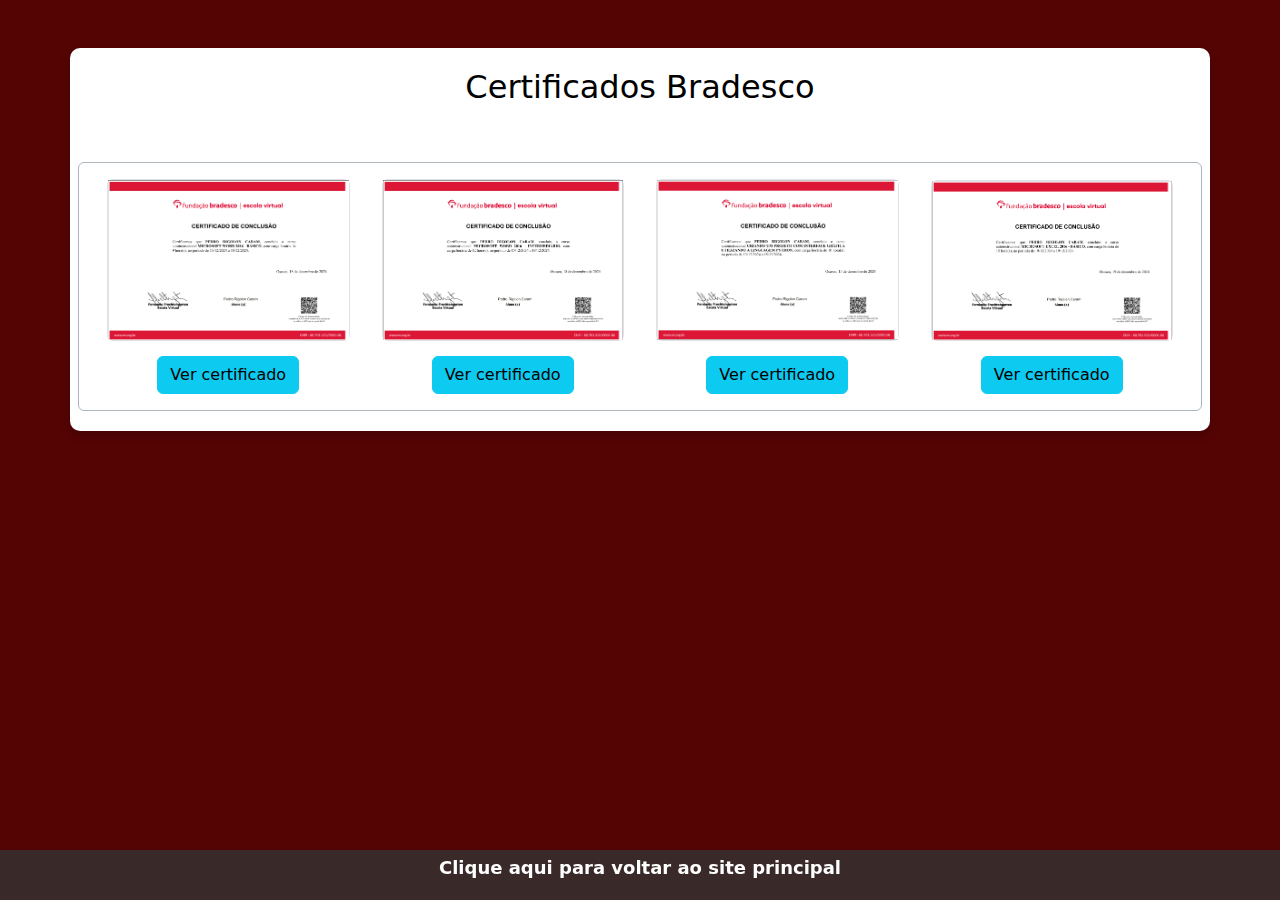
==== CSS-JS-HTML/html/certificados/bradesco/certificados-bradesco.html @ 1675a4d1 "link da barra de redirecionamento (arrumado?)" ====
<!DOCTYPE html>
<html lang="pt-BR">
<head>
    <meta charset="UTF-8">
    <meta name="viewport" content="width=device-width, initial-scale=1.0">
    <title>Certificados Bradesco</title>
    <link rel="icon" type="image/png" href="https://pedrorigolon.github.io/portfolio/video-imagens/favicon.png">
    <link href="https://cdn.jsdelivr.net/npm/bootstrap@5.3.3/dist/css/bootstrap.min.css" rel="stylesheet" integrity="sha384-QWTKZyjpPEjISv5WaRU9OFeRpok6YctnYmDr5pNlyT2bRjXh0JMhjY6hW+ALEwIH" crossorigin="anonymous">
    <link rel="stylesheet" href="https://pedrorigolon.github.io/portfolio/CSS-JS-HTML/html/certificados/bradesco/certificados-bradesco.css">

</head>


<body>
    
    <div class="container-sm mt-sm-5 justify-content-center align-items-center center-container">
        <div class="row justify-content-center">
            <div class="text-black col-12">
                <h2>Certificados Bradesco</h2>
            </div>
    
            
            <div class="row justify-content-center text-black col-12 mt-5 border border-dark-subtle rounded mx-auto">
               
                <div class="certificate col-12 col-sm-6 col-md-4 col-lg-3 col-xl-3 p-3">
                    <picture class="border rounded">
                        <img src="https://pedrorigolon.github.io/portfolio/CSS-JS-HTML/html/certificados/bradesco/documentos/certificado1.png" alt="Certificado de Word basico">
                    </picture>
    
                    <a href="https://pedrorigolon.github.io/portfolio/CSS-JS-HTML/html/certificados/bradesco/documentos/certificado1.png" target="_blank">
                        <button class="btn btn-info">Ver certificado</button>
                    </a>
                </div>

                <div class="certificate col-12 col-sm-6 col-md-4 col-lg-3 col-xl-3 p-3">
                    <picture class="border rounded">
                        <img src="https://pedrorigolon.github.io/portfolio/CSS-JS-HTML/html/certificados/bradesco/documentos/certificado2.png" alt="Certificado de word intermediario">
                    </picture>
    
                    <a href="https://pedrorigolon.github.io/portfolio/CSS-JS-HTML/html/certificados/bradesco/documentos/certificado2.png" target="_blank">
                        <button class="btn btn-info">Ver certificado</button>
                    </a>
                </div>

                <div class="certificate col-12 col-sm-6 col-md-4 col-lg-3 col-xl-3 p-3">
                    <picture class="border rounded">
                        <img src="https://pedrorigolon.github.io/portfolio/CSS-JS-HTML/html/certificados/bradesco/documentos/certificado3.png" alt="Certificado de Projeto com interface grafica Python">
                    </picture>
    
                    <a href="https://pedrorigolon.github.io/portfolio/CSS-JS-HTML/html/certificados/bradesco/documentos/certificado3.png" target="_blank">
                        <button class="btn btn-info">Ver certificado</button>
                    </a>
                </div>

                <div class="certificate col-12 col-sm-6 col-md-4 col-lg-3 col-xl-3 p-3">
                    <picture class="border rounded">
                        <img src="https://pedrorigolon.github.io/portfolio/CSS-JS-HTML/html/certificados/bradesco/documentos/certificado4.png" alt="Certificado de Excell basico">
                    </picture>
    
                    <a href="https://pedrorigolon.github.io/portfolio/CSS-JS-HTML/html/certificados/bradesco/documentos/certificado4.png" target="_blank">
                        <button class="btn btn-info">Ver certificado</button>
                    </a>
                </div>
    
            
    
            </div>
        </div>
    </div>
    
    <div class="top-bar">
        <a href="https://pedrorigolon.github.io/portfolio/index.html#certificates" class="link-text"><p class="bar-text">Clique aqui para voltar ao site principal</p></a>
        <a href="#" class="bar-button">
            <i data-lucide="menu"></i>
        </a>
    </div>








    

    <script src="https://cdn.jsdelivr.net/npm/bootstrap@5.3.3/dist/js/bootstrap.bundle.min.js" integrity="sha384-YvpcrYf0tY3lHB60NNkmXc5s9fDVZLESaAA55NDzOxhy9GkcIdslK1eN7N6jIeHz" crossorigin="anonymous" async defer></script>
</body>
</html>
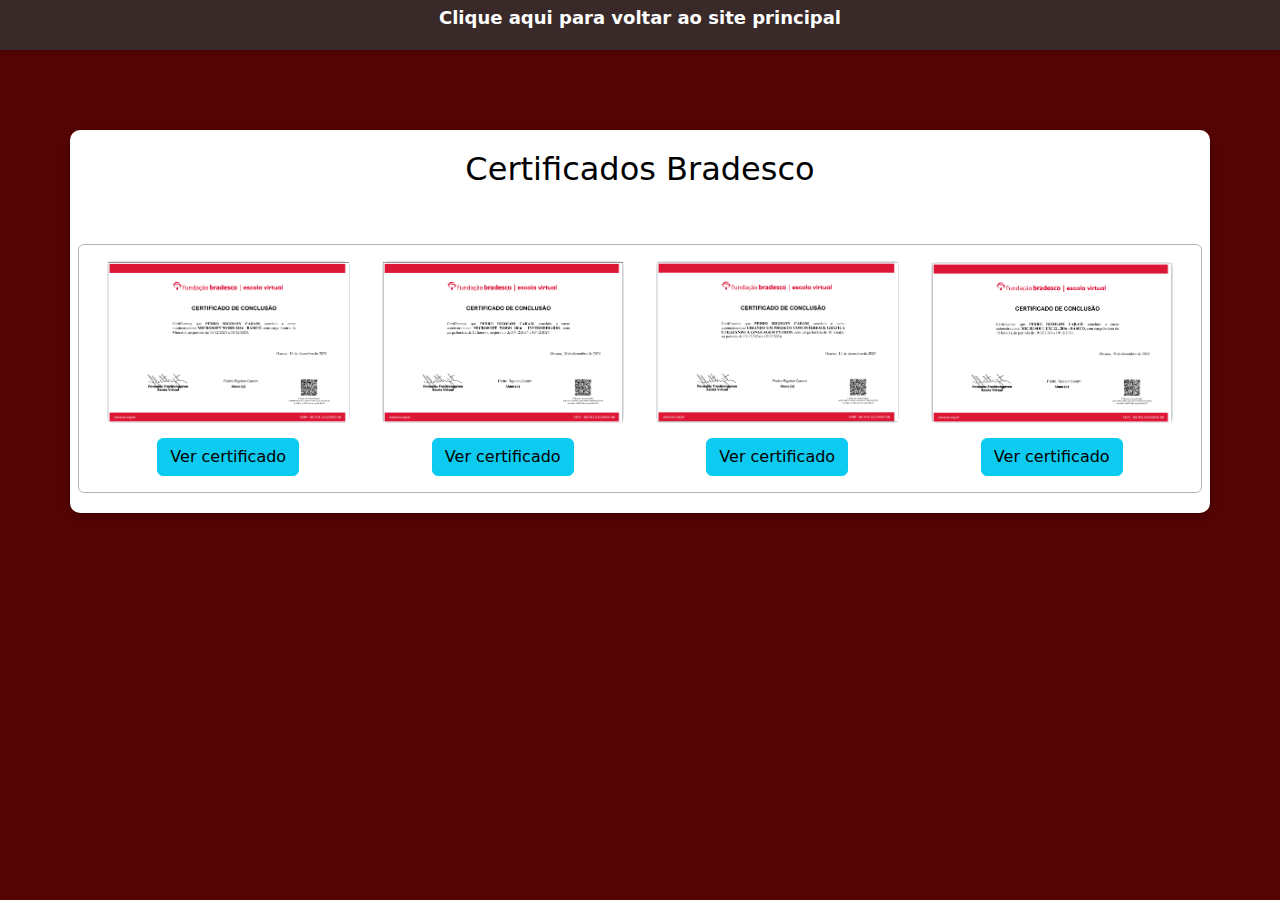
==== commit 4e2cae92: "barra de voltar ao cima agora em cima, nao fixa" ====
--- a/CSS-JS-HTML/html/certificados/bradesco/certificados-bradesco.html
+++ b/CSS-JS-HTML/html/certificados/bradesco/certificados-bradesco.html
@@ -12,6 +12,14 @@
 
 
 <body>
+    <div class="top-bar">
+        <a href="https://pedrorigolon.github.io/portfolio/index.html#certificates" class="link-text"><p class="bar-text">Clique aqui para voltar ao site principal</p></a>
+        <a href="#" class="bar-button">
+            <i data-lucide="menu"></i>
+        </a>
+    </div>
+
+
     
     <div class="container-sm mt-sm-5 justify-content-center align-items-center center-container">
         <div class="row justify-content-center">
@@ -68,13 +76,7 @@
         </div>
     </div>
     
-    <div class="top-bar">
-        <a href="https://pedrorigolon.github.io/portfolio/index.html#certificates" class="link-text"><p class="bar-text">Clique aqui para voltar ao site principal</p></a>
-        <a href="#" class="bar-button">
-            <i data-lucide="menu"></i>
-        </a>
-    </div>
-
+    
 
 
 
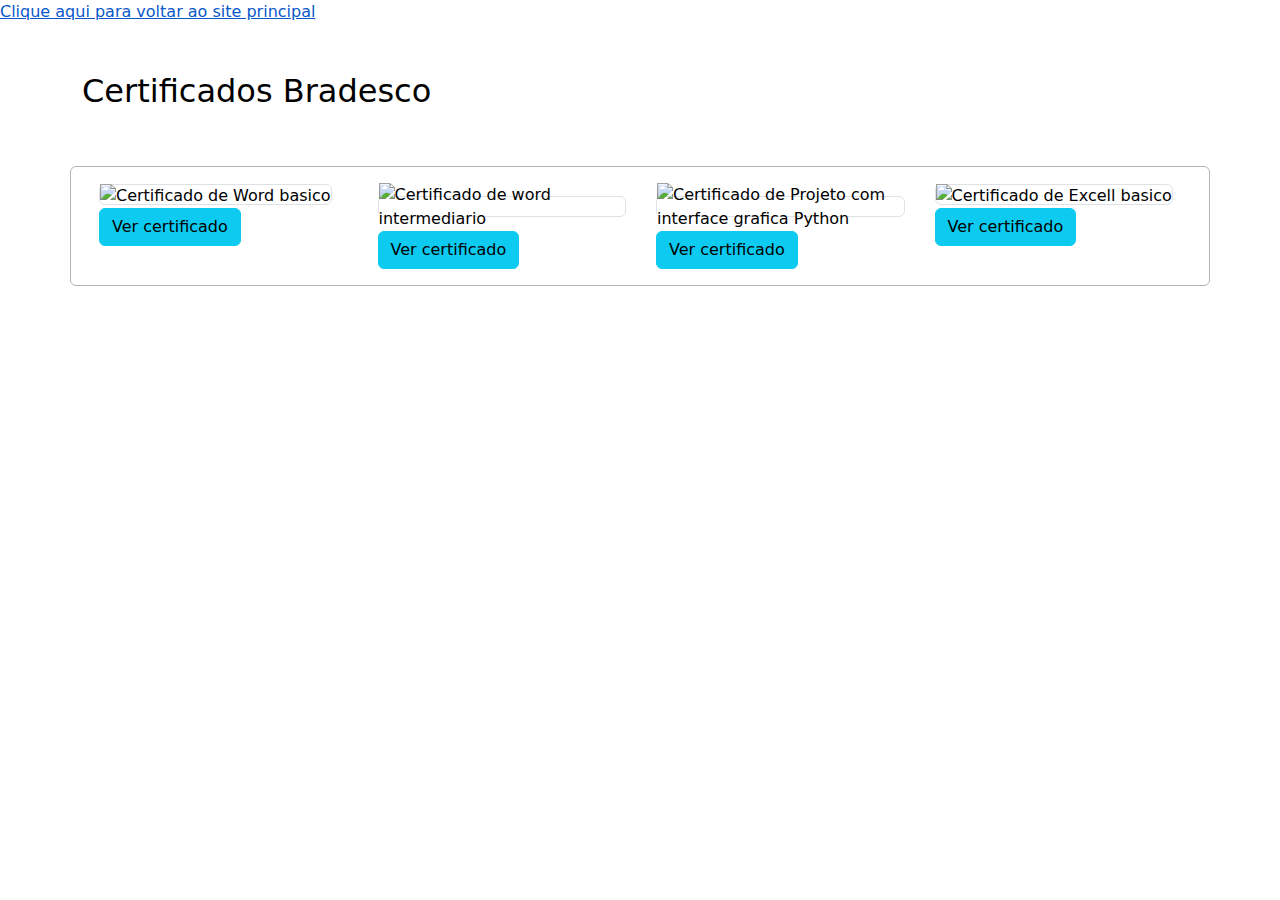
==== commit 5bedd632: "teste teste teste" ====
--- a/CSS-JS-HTML/html/certificados/bradesco/certificados-bradesco.html
+++ b/CSS-JS-HTML/html/certificados/bradesco/certificados-bradesco.html
@@ -4,16 +4,17 @@
     <meta charset="UTF-8">
     <meta name="viewport" content="width=device-width, initial-scale=1.0">
     <title>Certificados Bradesco</title>
-    <link rel="icon" type="image/png" href="https://pedrorigolon.github.io/portfolio/video-imagens/favicon.png">
+    <link rel="icon" type="image/png" href="/portfolio/video-imagens/favicon.png">
     <link href="https://cdn.jsdelivr.net/npm/bootstrap@5.3.3/dist/css/bootstrap.min.css" rel="stylesheet" integrity="sha384-QWTKZyjpPEjISv5WaRU9OFeRpok6YctnYmDr5pNlyT2bRjXh0JMhjY6hW+ALEwIH" crossorigin="anonymous">
-    <link rel="stylesheet" href="https://pedrorigolon.github.io/portfolio/CSS-JS-HTML/html/certificados/bradesco/certificados-bradesco.css">
+    <link rel="stylesheet" href="/portfolio/CSS-JS-HTML/html/certificados/bradesco/certificados-bradesco.css">
+    <link rel="stylesheet" href="/portfolio/CSS-JS-HTML/css/certificados.css">
 
 </head>
 
 
 <body>
     <div class="top-bar">
-        <a href="https://pedrorigolon.github.io/portfolio/index.html#certificates" class="link-text"><p class="bar-text">Clique aqui para voltar ao site principal</p></a>
+        <a href="/index.html#certificates" class="link-text"><p class="bar-text">Clique aqui para voltar ao site principal</p></a>
         <a href="#" class="bar-button">
             <i data-lucide="menu"></i>
         </a>
@@ -32,40 +33,40 @@
                
                 <div class="certificate col-12 col-sm-6 col-md-4 col-lg-3 col-xl-3 p-3">
                     <picture class="border rounded">
-                        <img src="https://pedrorigolon.github.io/portfolio/CSS-JS-HTML/html/certificados/bradesco/documentos/certificado1.png" alt="Certificado de Word basico">
+                        <img src="/portfolio/CSS-JS-HTML/html/certificados/bradesco/documentos/certificado1.png" alt="Certificado de Word basico">
                     </picture>
     
-                    <a href="https://pedrorigolon.github.io/portfolio/CSS-JS-HTML/html/certificados/bradesco/documentos/certificado1.png" target="_blank">
+                    <a href="/portfolio/CSS-JS-HTML/html/certificados/bradesco/documentos/certificado1.png" target="_blank">
                         <button class="btn btn-info">Ver certificado</button>
                     </a>
                 </div>
 
                 <div class="certificate col-12 col-sm-6 col-md-4 col-lg-3 col-xl-3 p-3">
                     <picture class="border rounded">
-                        <img src="https://pedrorigolon.github.io/portfolio/CSS-JS-HTML/html/certificados/bradesco/documentos/certificado2.png" alt="Certificado de word intermediario">
+                        <img src="/portfolio/CSS-JS-HTML/html/certificados/bradesco/documentos/certificado2.png" alt="Certificado de word intermediario">
                     </picture>
     
-                    <a href="https://pedrorigolon.github.io/portfolio/CSS-JS-HTML/html/certificados/bradesco/documentos/certificado2.png" target="_blank">
+                    <a href="/portfolio/CSS-JS-HTML/html/certificados/bradesco/documentos/certificado2.png" target="_blank">
                         <button class="btn btn-info">Ver certificado</button>
                     </a>
                 </div>
 
                 <div class="certificate col-12 col-sm-6 col-md-4 col-lg-3 col-xl-3 p-3">
                     <picture class="border rounded">
-                        <img src="https://pedrorigolon.github.io/portfolio/CSS-JS-HTML/html/certificados/bradesco/documentos/certificado3.png" alt="Certificado de Projeto com interface grafica Python">
+                        <img src="/portfolio/CSS-JS-HTML/html/certificados/bradesco/documentos/certificado3.png" alt="Certificado de Projeto com interface grafica Python">
                     </picture>
     
-                    <a href="https://pedrorigolon.github.io/portfolio/CSS-JS-HTML/html/certificados/bradesco/documentos/certificado3.png" target="_blank">
+                    <a href="/portfolio/CSS-JS-HTML/html/certificados/bradesco/documentos/certificado3.png" target="_blank">
                         <button class="btn btn-info">Ver certificado</button>
                     </a>
                 </div>
 
                 <div class="certificate col-12 col-sm-6 col-md-4 col-lg-3 col-xl-3 p-3">
                     <picture class="border rounded">
-                        <img src="https://pedrorigolon.github.io/portfolio/CSS-JS-HTML/html/certificados/bradesco/documentos/certificado4.png" alt="Certificado de Excell basico">
+                        <img src="/portfolio/CSS-JS-HTML/html/certificados/bradesco/documentos/certificado4.png" alt="Certificado de Excell basico">
                     </picture>
     
-                    <a href="https://pedrorigolon.github.io/portfolio/CSS-JS-HTML/html/certificados/bradesco/documentos/certificado4.png" target="_blank">
+                    <a href="/portfolio/CSS-JS-HTML/html/certificados/bradesco/documentos/certificado4.png" target="_blank">
                         <button class="btn btn-info">Ver certificado</button>
                     </a>
                 </div>
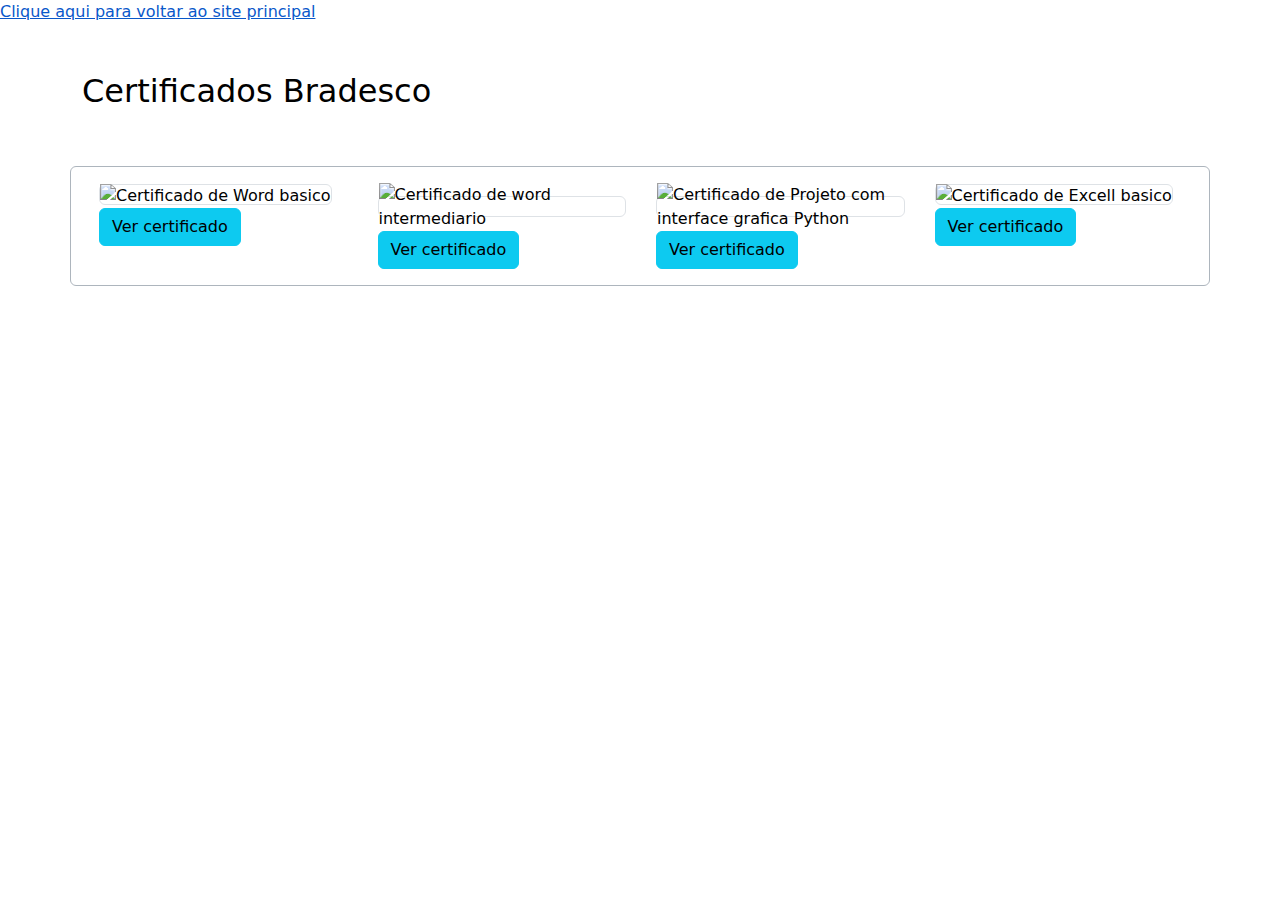
==== commit 530fb623: "arrumado diretorio do redirecionamento das paginas de certificado, e links de video-imagens e css" ====
--- a/CSS-JS-HTML/html/certificados/bradesco/certificados-bradesco.html
+++ b/CSS-JS-HTML/html/certificados/bradesco/certificados-bradesco.html
@@ -14,7 +14,7 @@
 
 <body>
     <div class="top-bar">
-        <a href="/index.html#certificates" class="link-text"><p class="bar-text">Clique aqui para voltar ao site principal</p></a>
+        <a href="/portfolio/index.html#certificates" class="link-text"><p class="bar-text">Clique aqui para voltar ao site principal</p></a>
         <a href="#" class="bar-button">
             <i data-lucide="menu"></i>
         </a>
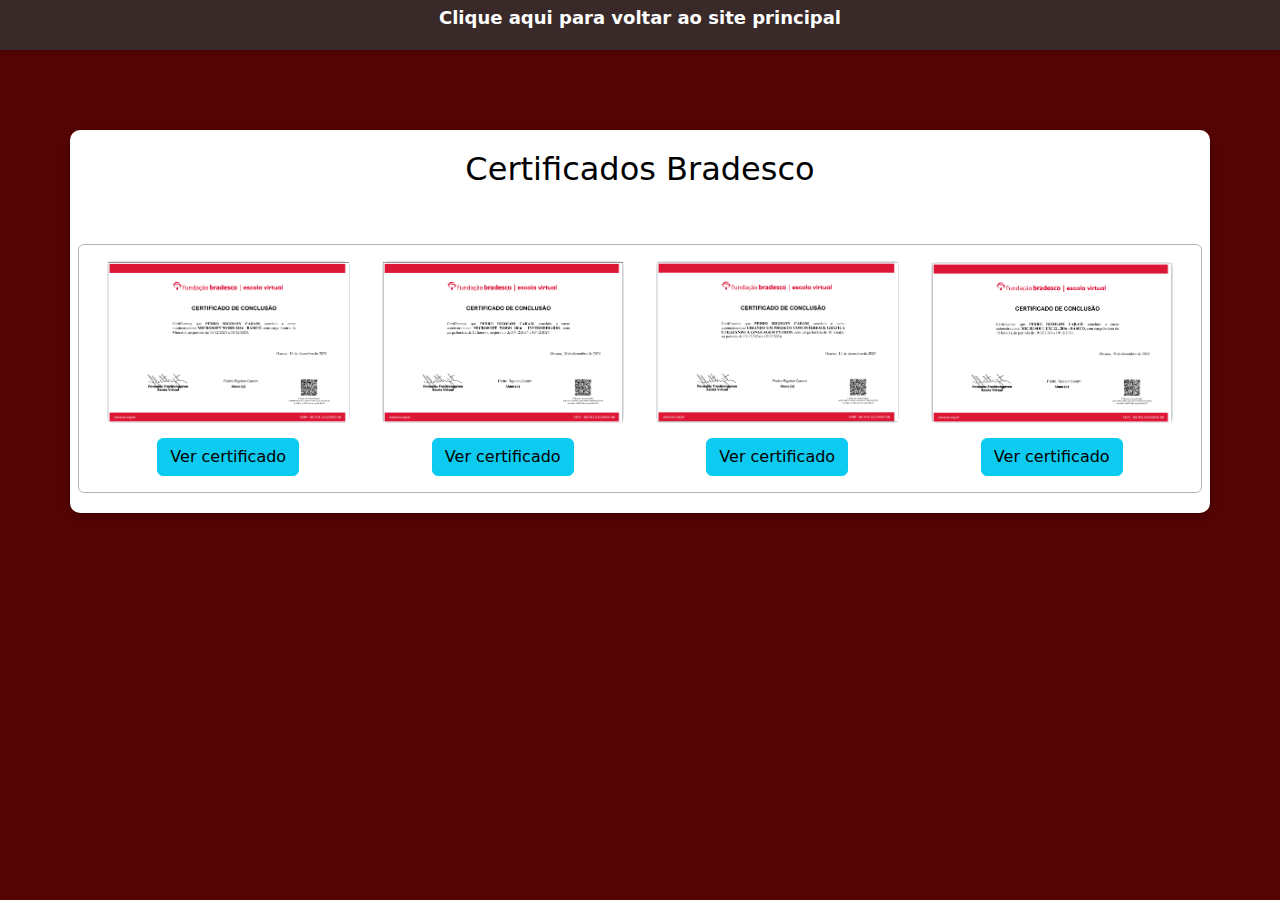
==== commit 631e60e4: "adicionado: paginas de certificado arrumadas. Ainda falta aumentar o tamanho das imagens." ====
--- a/CSS-JS-HTML/html/certificados/bradesco/certificados-bradesco.html
+++ b/CSS-JS-HTML/html/certificados/bradesco/certificados-bradesco.html
@@ -4,17 +4,17 @@
     <meta charset="UTF-8">
     <meta name="viewport" content="width=device-width, initial-scale=1.0">
     <title>Certificados Bradesco</title>
-    <link rel="icon" type="image/png" href="/portfolio/video-imagens/favicon.png">
+    <link rel="icon" type="image/png" href="../../../../video-imagens/favicon.png">
     <link href="https://cdn.jsdelivr.net/npm/bootstrap@5.3.3/dist/css/bootstrap.min.css" rel="stylesheet" integrity="sha384-QWTKZyjpPEjISv5WaRU9OFeRpok6YctnYmDr5pNlyT2bRjXh0JMhjY6hW+ALEwIH" crossorigin="anonymous">
-    <link rel="stylesheet" href="/portfolio/CSS-JS-HTML/html/certificados/bradesco/certificados-bradesco.css">
-    <link rel="stylesheet" href="/portfolio/CSS-JS-HTML/css/certificados.css">
+    <link rel="stylesheet" href="../../../../CSS-JS-HTML/html/certificados/bradesco/certificados-bradesco.css">
+    <link rel="stylesheet" href="../../../../CSS-JS-HTML/css/certificados.css">
 
 </head>
 
 
 <body>
     <div class="top-bar">
-        <a href="/portfolio/index.html#certificates" class="link-text"><p class="bar-text">Clique aqui para voltar ao site principal</p></a>
+        <a href="../../../../index.html" class="link-text"><p class="bar-text">Clique aqui para voltar ao site principal</p></a>
         <a href="#" class="bar-button">
             <i data-lucide="menu"></i>
         </a>
@@ -33,51 +33,66 @@
                
                 <div class="certificate col-12 col-sm-6 col-md-4 col-lg-3 col-xl-3 p-3">
                     <picture class="border rounded">
-                        <img src="/portfolio/CSS-JS-HTML/html/certificados/bradesco/documentos/certificado1.png" alt="Certificado de Word basico">
+                        <img src="documentos/certificado1.png" alt="Certificado de Ciencia de dados">
                     </picture>
     
-                    <a href="/portfolio/CSS-JS-HTML/html/certificados/bradesco/documentos/certificado1.png" target="_blank">
-                        <button class="btn btn-info">Ver certificado</button>
+                    <a href="documentos/certificado1.png" class="btn btn-info open-modal"  data-bs-toggle="modal" data-bs-target="#imagemModal">
+                        Ver certificado
+                    </a>
+                </div>
+    
+                
+                <div class="certificate col-12 col-sm-6 col-md-4 col-lg-3 col-xl-3 p-3">
+                    <picture class="border rounded">
+                        <img src="documentos/certificado2.png" alt="Certificado de Java">
+                    </picture>
+    
+                    <a href="documentos/certificado2.png" class="btn btn-info open-modal"  data-bs-toggle="modal" data-bs-target="#imagemModal">
+                        Ver certificado
+                    </a>
+                </div>
+    
+                
+                <div class="certificate col-12 col-sm-6 col-md-4 col-lg-3 col-xl-3 p-3">
+                    <picture class="border rounded">
+                        <img src="documentos/certificado3.png" alt="Certificado de semana Print">
+                    </picture>
+    
+                    <a href="documentos/certificado3.png"  class="btn btn-info open-modal"  data-bs-toggle="modal" data-bs-target="#imagemModal">
+                        Ver certificado
                     </a>
                 </div>
 
                 <div class="certificate col-12 col-sm-6 col-md-4 col-lg-3 col-xl-3 p-3">
                     <picture class="border rounded">
-                        <img src="/portfolio/CSS-JS-HTML/html/certificados/bradesco/documentos/certificado2.png" alt="Certificado de word intermediario">
+                        <img src="documentos/certificado4.png" alt="Certificado de Ciencia de dados">
                     </picture>
     
-                    <a href="/portfolio/CSS-JS-HTML/html/certificados/bradesco/documentos/certificado2.png" target="_blank">
-                        <button class="btn btn-info">Ver certificado</button>
+                    <a href="documentos/certificado4.png" class="btn btn-info open-modal"  data-bs-toggle="modal" data-bs-target="#imagemModal">
+                        Ver certificado
                     </a>
                 </div>
-
-                <div class="certificate col-12 col-sm-6 col-md-4 col-lg-3 col-xl-3 p-3">
-                    <picture class="border rounded">
-                        <img src="/portfolio/CSS-JS-HTML/html/certificados/bradesco/documentos/certificado3.png" alt="Certificado de Projeto com interface grafica Python">
-                    </picture>
-    
-                    <a href="/portfolio/CSS-JS-HTML/html/certificados/bradesco/documentos/certificado3.png" target="_blank">
-                        <button class="btn btn-info">Ver certificado</button>
-                    </a>
-                </div>
-
-                <div class="certificate col-12 col-sm-6 col-md-4 col-lg-3 col-xl-3 p-3">
-                    <picture class="border rounded">
-                        <img src="/portfolio/CSS-JS-HTML/html/certificados/bradesco/documentos/certificado4.png" alt="Certificado de Excell basico">
-                    </picture>
-    
-                    <a href="/portfolio/CSS-JS-HTML/html/certificados/bradesco/documentos/certificado4.png" target="_blank">
-                        <button class="btn btn-info">Ver certificado</button>
-                    </a>
-                </div>
-    
-            
     
             </div>
         </div>
     </div>
     
-    
+
+
+<!-- modal  -->
+<div class="modal fade" id="imagemModal" tabindex="-1" aria-labelledby="imagemModalLabel" aria-hidden="true">
+    <div class="modal-dialog modal-dialog-centered">
+        <div class="modal-content">
+            <div class="modal-header">
+                <h5 class="modal-title text-black" id="imagemModalLabel">Certificado</h5>
+                <button type="button" class="btn-close" data-bs-dismiss="modal" aria-label="Fechar"></button>
+            </div>
+            <div class="modal-body text-center">
+                <img id="modalImage" src="" class="img-fluid" alt="Imagem">
+            </div>
+        </div>
+    </div>
+</div>
 
 
 
@@ -85,8 +100,9 @@
 
 
 
-    
 
-    <script src="https://cdn.jsdelivr.net/npm/bootstrap@5.3.3/dist/js/bootstrap.bundle.min.js" integrity="sha384-YvpcrYf0tY3lHB60NNkmXc5s9fDVZLESaAA55NDzOxhy9GkcIdslK1eN7N6jIeHz" crossorigin="anonymous" async defer></script>
+<script src="https://cdn.jsdelivr.net/npm/bootstrap@5.3.3/dist/js/bootstrap.bundle.min.js" integrity="sha384-YvpcrYf0tY3lHB60NNkmXc5s9fDVZLESaAA55NDzOxhy9GkcIdslK1eN7N6jIeHz" crossorigin="anonymous" async defer></script>
+
+<script src="../../../js/botaoDireito.js" async defer></script>
 </body>
 </html>--- a/CSS-JS-HTML/html/certificados/bradesco/certificados-bradesco.css
+++ b/CSS-JS-HTML/html/certificados/bradesco/certificados-bradesco.css
@@ -0,0 +1,4 @@
+
+body{
+    background-color: rgb(85, 4, 4);
+}
--- a/CSS-JS-HTML/css/certificados.css
+++ b/CSS-JS-HTML/css/certificados.css
@@ -0,0 +1,79 @@
+*{
+    margin: 0;
+    padding: 0;
+    box-sizing: border-box;
+    color: white;
+}
+
+.text-black{
+    color: black;
+}
+
+/* GERAL */
+.center-container {
+
+    
+    padding: 20px;
+    background-color: #ffffff; 
+    text-align: center;
+    border-radius: 10px;
+    box-shadow: 0px 4px 10px rgba(0, 0, 0, 0.2);
+    /* Removemos o fixed aqui e adicionamos flexbox */
+    display: flex;
+    flex-direction: column;
+    justify-content: center;
+    align-items: center;
+    overflow-y: auto; /* Permite rolagem caso o conteúdo ultrapasse a altura da tela */
+}
+
+/* Certificados */
+.certificate {
+    display: flex;
+    flex-direction: column; /* Organiza os elementos em coluna */
+    justify-content: center; /* Centraliza verticalmente */
+    align-items: center; /* Centraliza horizontalmente */
+    text-align: center;
+    gap: 15px; /* Adiciona espaçamento entre os elementos */
+}
+
+/* A imagem vai preencher a largura disponível sem distorção */
+picture img {
+    width: 100%;
+    height: auto;
+    justify-content: center;
+    align-items: center;
+}
+
+
+
+.top-bar {
+    position: relative;
+    margin-bottom: 5rem;
+    text-align: center;
+    left: 0;
+    width: 100%;
+    height: 50px;
+    background-color: #333333ce;
+    color: white;
+    display: flex;
+    align-items: center;
+    justify-content: center;
+    font-size: 18px;
+    font-weight: bold;
+    box-shadow: 0 2px 5px rgba(0, 0, 0, 0.2);
+    z-index: 1000;
+}
+
+.link-text{
+    list-style: none;
+    color: white;
+    text-decoration: none;
+    transition: transform 0.5s;
+}
+
+.link-text:hover{
+    transform: scale(1.1);
+    color: rgb(242, 255, 58);
+
+
+}
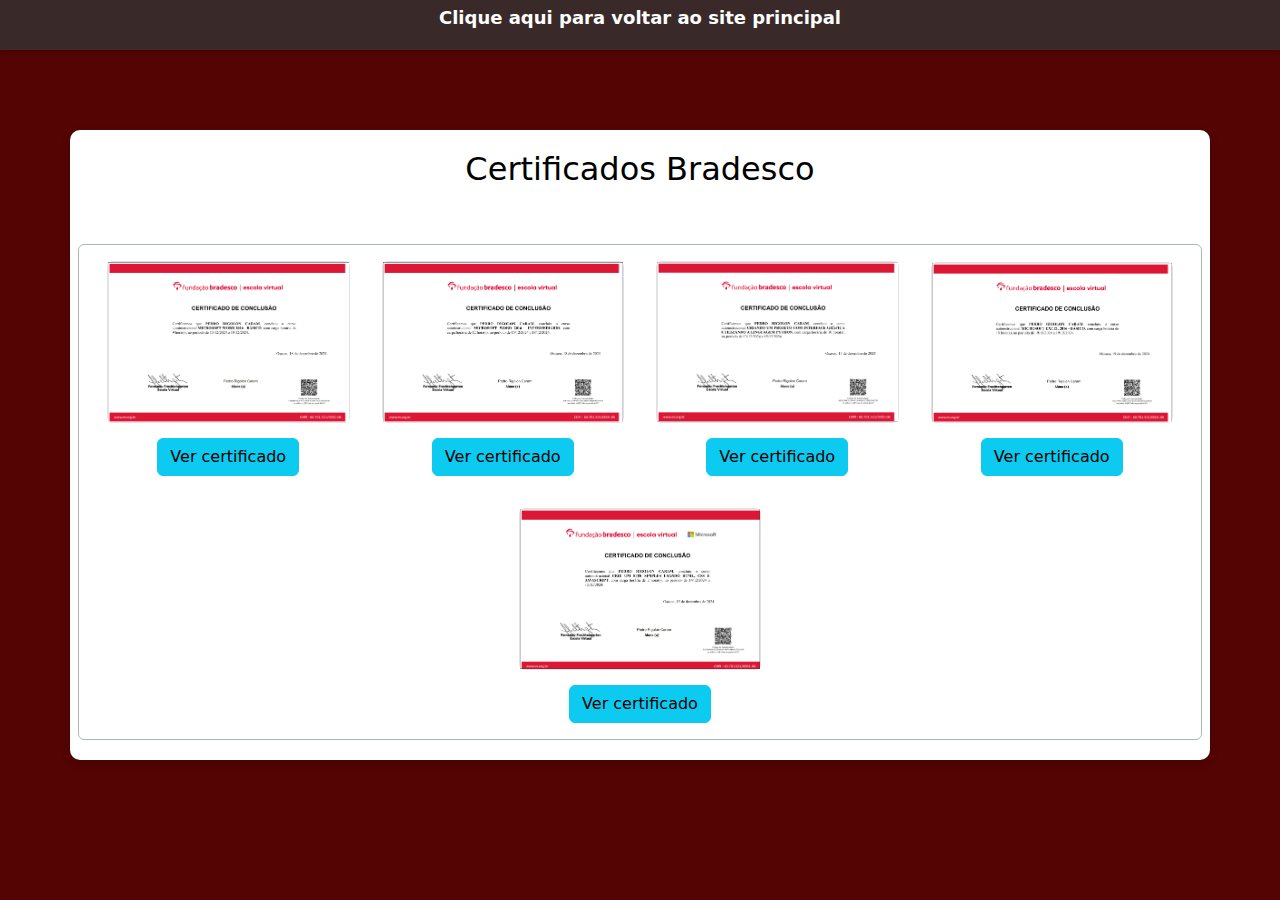
==== commit 6d36e61e: "adicionado: certificado bradesco, texto (about) modificado. Modal dos certificados melhorada" ====
--- a/CSS-JS-HTML/html/certificados/bradesco/certificados-bradesco.html
+++ b/CSS-JS-HTML/html/certificados/bradesco/certificados-bradesco.html
@@ -14,7 +14,7 @@
 
 <body>
     <div class="top-bar">
-        <a href="../../../../index.html" class="link-text"><p class="bar-text">Clique aqui para voltar ao site principal</p></a>
+        <a href="../../../../index.html#certificates" class="link-text"><p class="bar-text">Clique aqui para voltar ao site principal</p></a>
         <a href="#" class="bar-button">
             <i data-lucide="menu"></i>
         </a>
@@ -33,7 +33,7 @@
                
                 <div class="certificate col-12 col-sm-6 col-md-4 col-lg-3 col-xl-3 p-3">
                     <picture class="border rounded">
-                        <img src="documentos/certificado1.png" alt="Certificado de Ciencia de dados">
+                        <img src="documentos/certificado1.png" alt="Certificado de word 2016 basico">
                     </picture>
     
                     <a href="documentos/certificado1.png" class="btn btn-info open-modal"  data-bs-toggle="modal" data-bs-target="#imagemModal">
@@ -44,7 +44,7 @@
                 
                 <div class="certificate col-12 col-sm-6 col-md-4 col-lg-3 col-xl-3 p-3">
                     <picture class="border rounded">
-                        <img src="documentos/certificado2.png" alt="Certificado de Java">
+                        <img src="documentos/certificado2.png" alt="Certificado de word 2016 intermediario">
                     </picture>
     
                     <a href="documentos/certificado2.png" class="btn btn-info open-modal"  data-bs-toggle="modal" data-bs-target="#imagemModal">
@@ -55,7 +55,7 @@
                 
                 <div class="certificate col-12 col-sm-6 col-md-4 col-lg-3 col-xl-3 p-3">
                     <picture class="border rounded">
-                        <img src="documentos/certificado3.png" alt="Certificado de semana Print">
+                        <img src="documentos/certificado3.png" alt="Certificado de interface grafica com python">
                     </picture>
     
                     <a href="documentos/certificado3.png"  class="btn btn-info open-modal"  data-bs-toggle="modal" data-bs-target="#imagemModal">
@@ -65,10 +65,20 @@
 
                 <div class="certificate col-12 col-sm-6 col-md-4 col-lg-3 col-xl-3 p-3">
                     <picture class="border rounded">
-                        <img src="documentos/certificado4.png" alt="Certificado de Ciencia de dados">
+                        <img src="documentos/certificado4.png" alt="Certificado de Excel basico">
                     </picture>
     
                     <a href="documentos/certificado4.png" class="btn btn-info open-modal"  data-bs-toggle="modal" data-bs-target="#imagemModal">
+                        Ver certificado
+                    </a>
+                </div>
+
+                <div class="certificate col-12 col-sm-6 col-md-4 col-lg-3 col-xl-3 p-3">
+                    <picture class="border rounded">
+                        <img src="documentos/certificado5.png" alt="Certificado Criando um site simples com HTML, CSS E JS">
+                    </picture>
+    
+                    <a href="documentos/certificado5.png" class="btn btn-info open-modal"  data-bs-toggle="modal" data-bs-target="#imagemModal">
                         Ver certificado
                     </a>
                 </div>
--- a/CSS-JS-HTML/css/certificados.css
+++ b/CSS-JS-HTML/css/certificados.css
@@ -77,3 +77,7 @@
 
 
 }
+
+.modal{
+    --bs-modal-width: 65%;
+}
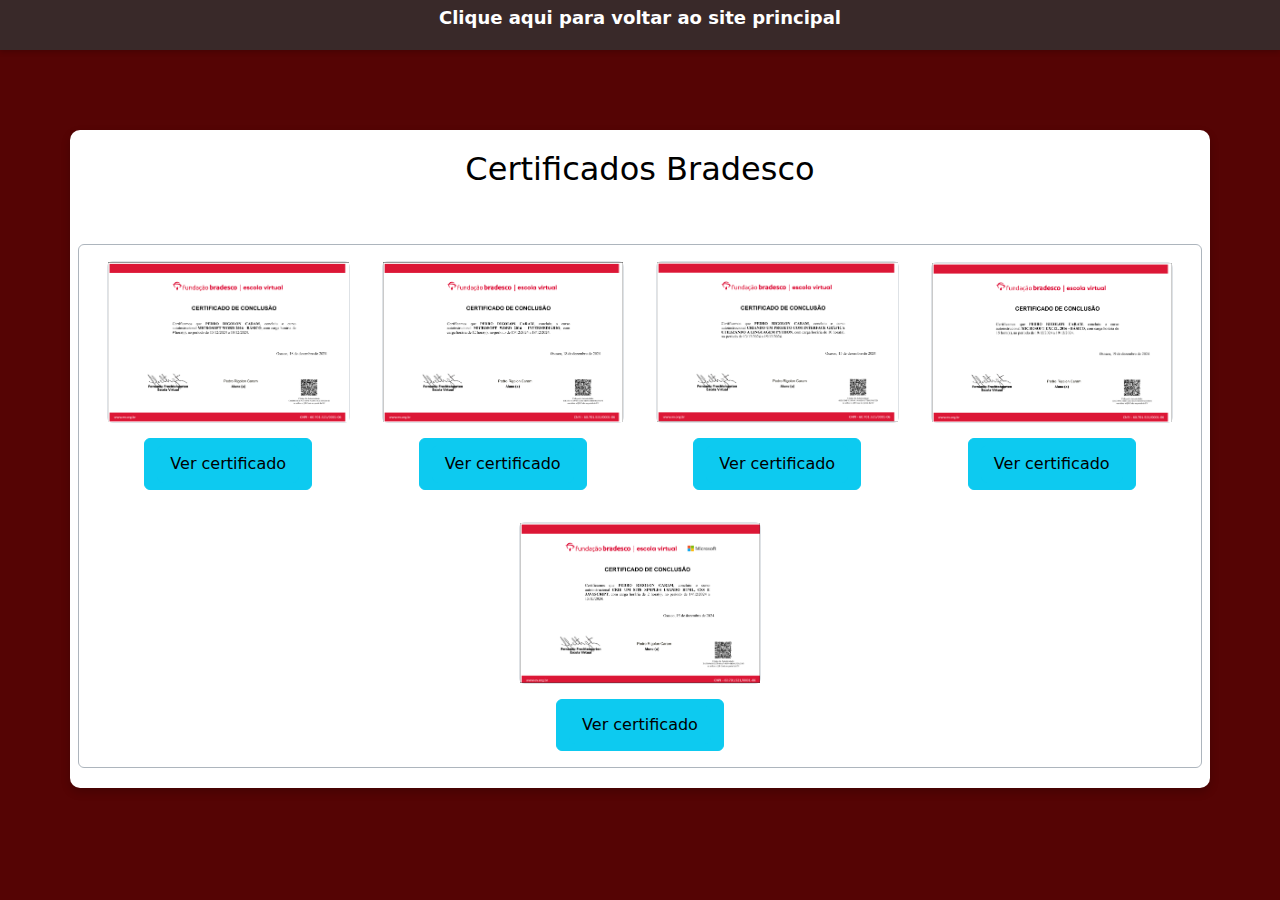
==== commit fdf2de38: "interferencia do gsap com a imagem do modal arrumada. Codigo do modal movido para um arquivo separad" ====
--- a/CSS-JS-HTML/html/certificados/bradesco/certificados-bradesco.html
+++ b/CSS-JS-HTML/html/certificados/bradesco/certificados-bradesco.html
@@ -37,7 +37,7 @@
                     </picture>
     
                     <a href="documentos/certificado1.png" class="btn btn-info open-modal"  data-bs-toggle="modal" data-bs-target="#imagemModal">
-                        Ver certificado
+                        <button class="btn btn-info">Ver certificado</button>
                     </a>
                 </div>
     
@@ -48,7 +48,7 @@
                     </picture>
     
                     <a href="documentos/certificado2.png" class="btn btn-info open-modal"  data-bs-toggle="modal" data-bs-target="#imagemModal">
-                        Ver certificado
+                        <button class="btn btn-info">Ver certificado</button>
                     </a>
                 </div>
     
@@ -59,7 +59,7 @@
                     </picture>
     
                     <a href="documentos/certificado3.png"  class="btn btn-info open-modal"  data-bs-toggle="modal" data-bs-target="#imagemModal">
-                        Ver certificado
+                        <button class="btn btn-info">Ver certificado</button>
                     </a>
                 </div>
 
@@ -69,7 +69,7 @@
                     </picture>
     
                     <a href="documentos/certificado4.png" class="btn btn-info open-modal"  data-bs-toggle="modal" data-bs-target="#imagemModal">
-                        Ver certificado
+                        <button class="btn btn-info">Ver certificado</button>
                     </a>
                 </div>
 
@@ -79,7 +79,7 @@
                     </picture>
     
                     <a href="documentos/certificado5.png" class="btn btn-info open-modal"  data-bs-toggle="modal" data-bs-target="#imagemModal">
-                        Ver certificado
+                        <button class="btn btn-info">Ver certificado</button>
                     </a>
                 </div>
     
@@ -113,6 +113,6 @@
 
 <script src="https://cdn.jsdelivr.net/npm/bootstrap@5.3.3/dist/js/bootstrap.bundle.min.js" integrity="sha384-YvpcrYf0tY3lHB60NNkmXc5s9fDVZLESaAA55NDzOxhy9GkcIdslK1eN7N6jIeHz" crossorigin="anonymous" async defer></script>
 
-<script src="../../../js/botaoDireito.js" async defer></script>
+<script src="../../../js/modal.js" async defer></script>
 </body>
 </html>